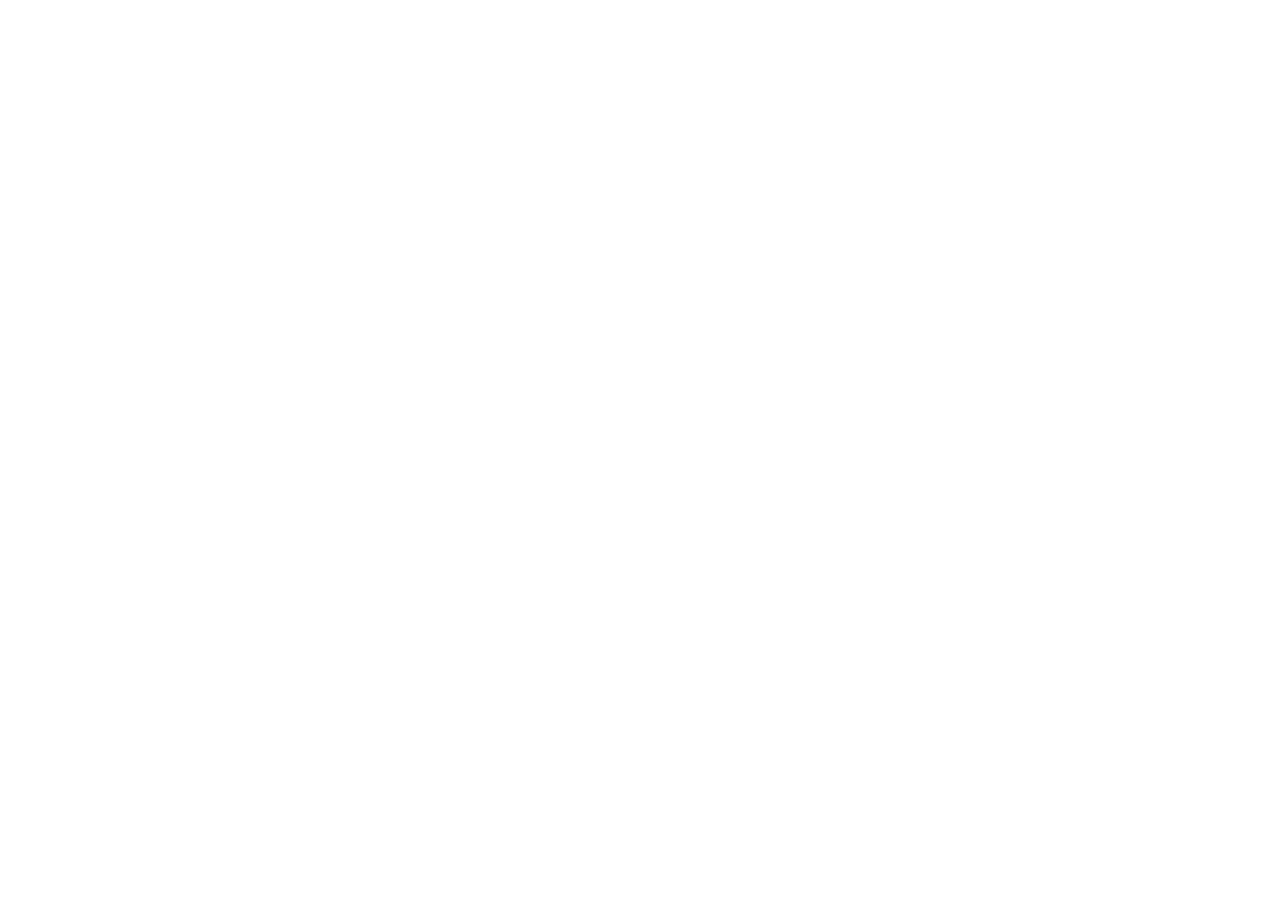
==== Pingu/index.html @ f3a8d5fc "add" ====
<!DOCTYPE html>
<html lang="pt-br">
<head>
    <meta charset="UTF-8">
    <meta name="viewport" content="width=device-width, initial-scale=1.0">
    <title>Document</title>
</head>
<body>
    
</body>
</html>
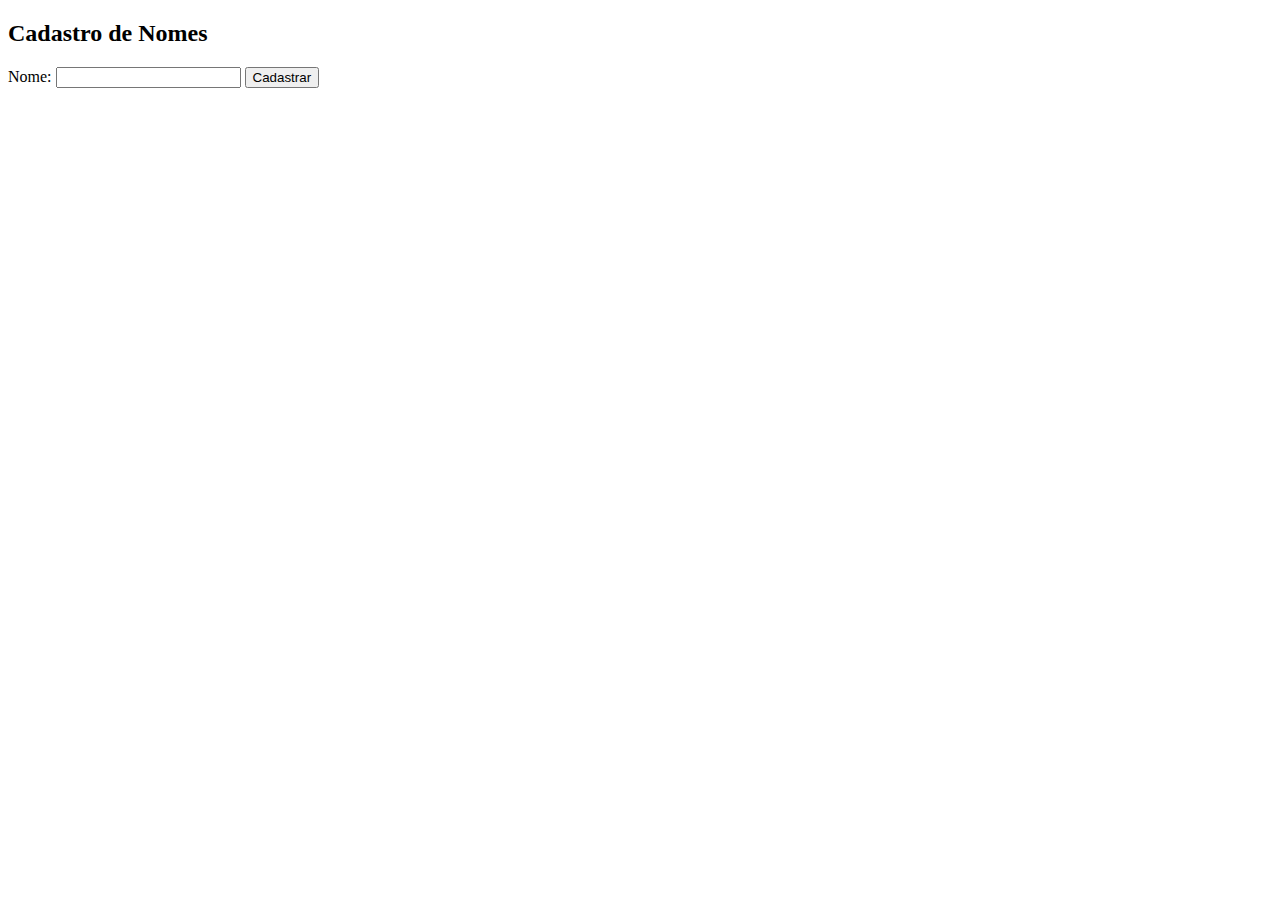
==== commit d953572f: "add registro" ====
--- a/Pingu/index.html
+++ b/Pingu/index.html
@@ -3,9 +3,18 @@
 <head>
     <meta charset="UTF-8">
     <meta name="viewport" content="width=device-width, initial-scale=1.0">
-    <title>Document</title>
+    <title>Pinguinho</title>
+    <link rel="shortcut icon" href="Img/favicon.ico" type="image/x-icon">
 </head>
+<script src="index.js"> </script>
 <body>
+
+    <h2>Cadastro de Nomes</h2>
     
+    <!-- Adicionando um campo de entrada de texto -->
+    <label for="nomeInput">Nome:</label>
+    <input type="text" id="nomeInput">
+    <button onclick="cadastrarNome()">Cadastrar</button>
+
 </body>
 </html>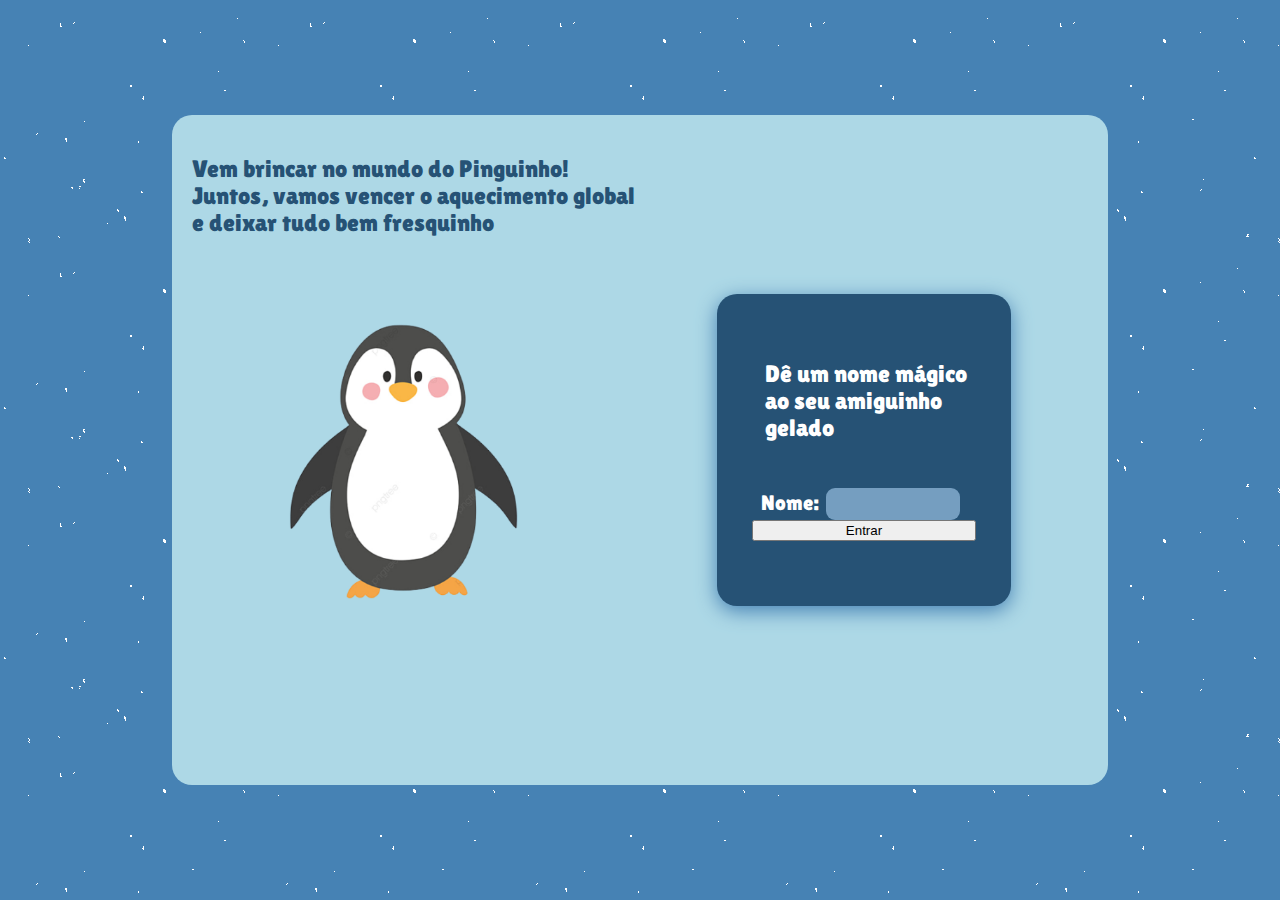
==== commit a4332ca5: "Add css" ====
--- a/Pingu/index.html
+++ b/Pingu/index.html
@@ -4,17 +4,32 @@
     <meta charset="UTF-8">
     <meta name="viewport" content="width=device-width, initial-scale=1.0">
     <title>Pinguinho</title>
+    <link rel="stylesheet" href="index.css">
     <link rel="shortcut icon" href="Img/favicon.ico" type="image/x-icon">
 </head>
 <script src="index.js"> </script>
 <body>
+        <div class="main-index">
+            <div class="maior-index">
+                <div class="left">
+                    <h2>Vem brincar no mundo do Pinguinho!<br> Juntos, vamos vencer o aquecimento global <br>e deixar tudo bem fresquinho</h2>
+                    <img src="Img/Pinguim 1.png" class="img-pinguim" alt="Pinguim">
+                </div>
+                <div class="rigth">
+                    <div class="card-nome">
+                        <h3>Dê um nome mágico ao seu amiguinho gelado</h3>
+                        <div class="textfield">
+                            <label for="nomeInput">Nome:</label>
+                            <input type="text" id="nomeInput">
+                        </div>
 
-    <h2>Cadastro de Nomes</h2>
-    
-    <!-- Adicionando um campo de entrada de texto -->
-    <label for="nomeInput">Nome:</label>
-    <input type="text" id="nomeInput">
-    <button onclick="cadastrarNome()">Cadastrar</button>
+                        <button onclick="cadastrarNome()">Entrar</button>
+
+                    </div>
+
+                </div>
+            </div>
+        </div>
 
 </body>
 </html>--- a/Pingu/index.css
+++ b/Pingu/index.css
@@ -0,0 +1,105 @@
+@import url('https://fonts.googleapis.com/css2?family=Caprasimo&family=Lilita+One&family=Noto+Sans:wght@600&display=swap');
+
+body{
+    margin: 0;
+    font-family: 'Lilita One';
+}
+
+.main-index {
+    width: 100vw;
+    height: 100vh;
+    background-color: #4682B4;
+    background-position: center;
+    display: flex;
+    justify-content: center;
+    align-items: center;
+    background-image: url(Img/3nRI.gif);
+}
+
+.maior-index {
+    width: 70vw;
+    height: 70vh;
+    display: flex;
+    flex-direction: row; /* Deixa os objetos alinhados*/
+    justify-content: space-evenly;
+    align-items: center;
+    background-color: 	#ADD8E6; 
+    border-radius: 20px; 
+    padding: 20px  ;
+
+}
+
+.left > h2 {
+    font-size: 24px;
+    font-weight: 100;
+    color: #265275;
+}
+
+.left {
+    width: 50vw;
+    height: 70vh;
+    flex-direction: column;
+}
+
+.img-pinguim {
+    width: 70%;
+    position: relative;
+    top: 9%;
+    left: 55px;
+}
+
+.rigth {
+    width: 50vw;
+    height: 70vh;
+    display: flex;
+    justify-content: center;
+    align-items: center;
+}
+
+.card-nome {
+    width: 50%;
+    height: 40%;
+    display: flex;
+    justify-content: center;
+    flex-direction: column;
+    padding: 30px 35px;
+    background: #265275;
+    border-radius: 20px;
+    box-shadow: 0px 5px 20px #4682B4;
+}
+
+.card-nome > h3 {
+    color: #ffffff;
+    font-weight: 100;
+    position: relative;
+    top: -9%;
+    left: 6%;
+    font-size: 24px;
+}
+
+.textfield {
+    display: flex;
+    align-items: flex-start;
+    justify-content: center;
+}
+
+.textfield > input {
+    width: 60%;
+    border: none;
+    border-radius: 9px;
+    padding: 7px;
+    background-color: #759ec0;
+    font-size: 12pt;
+    outline: none;
+    box-sizing: border-box;
+}
+
+.textfield > label {
+    position: relative;
+    top: 3px;
+    right: 7px;
+    color: #ffffff;
+    font-weight: 100;
+    font-size: 21px;
+}
+
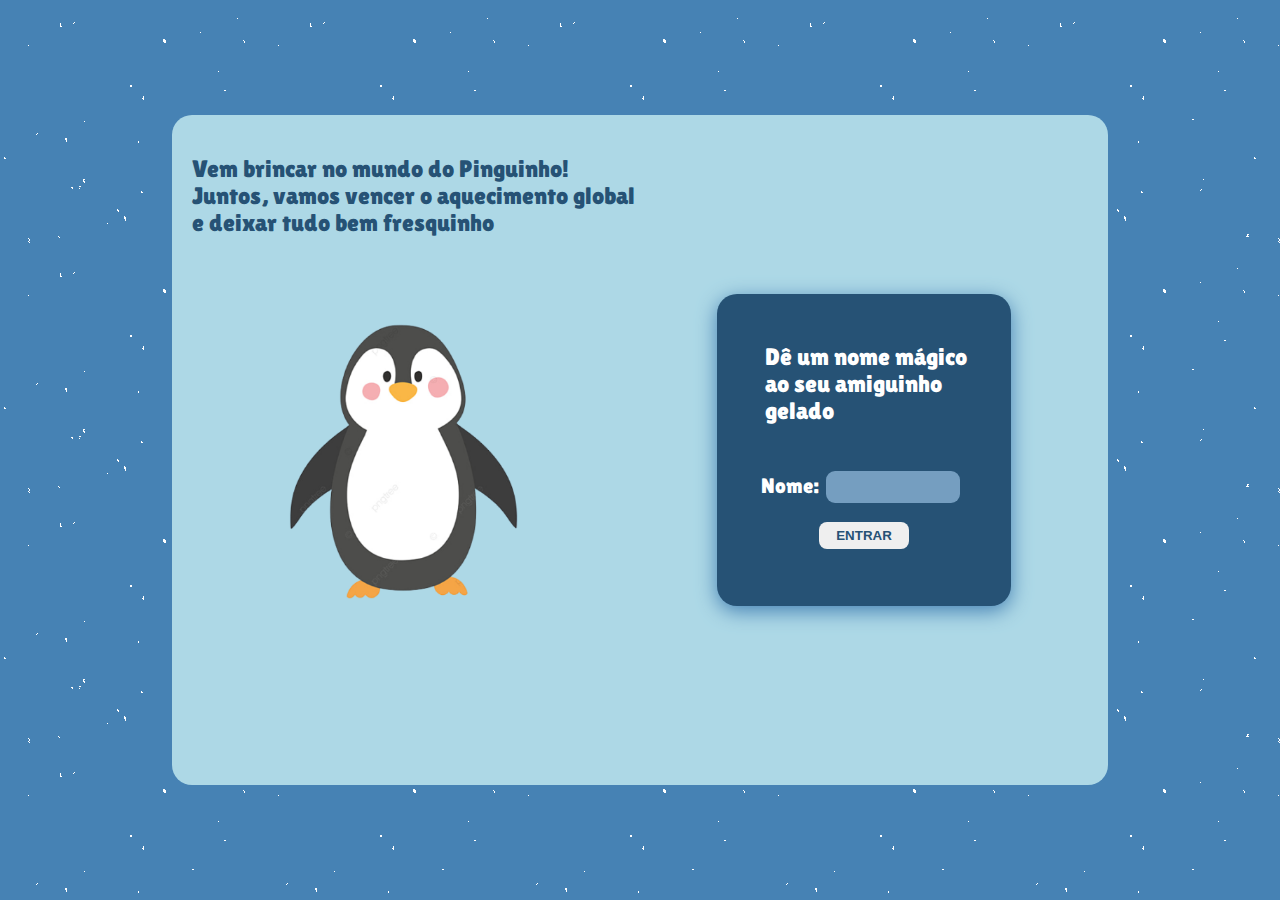
==== commit 6acfaba5: "Add uma tela pronta" ====
--- a/Pingu/index.html
+++ b/Pingu/index.html
@@ -23,7 +23,7 @@
                             <input type="text" id="nomeInput">
                         </div>
 
-                        <button onclick="cadastrarNome()">Entrar</button>
+                        <button class="btn" onclick="cadastrarNome()">Entrar</button>
 
                     </div>
 
--- a/Pingu/index.css
+++ b/Pingu/index.css
@@ -60,6 +60,7 @@
     width: 50%;
     height: 40%;
     display: flex;
+    align-items: center;
     justify-content: center;
     flex-direction: column;
     padding: 30px 35px;
@@ -81,6 +82,7 @@
     display: flex;
     align-items: flex-start;
     justify-content: center;
+    margin: 0px 0px 9px;
 }
 
 .textfield > input {
@@ -103,3 +105,19 @@
     font-size: 21px;
 }
 
+.textfield > input ::placeholder {
+    color: #ffffff;
+}
+
+.btn {
+    width: 40%;
+    padding: 6px 2px;
+    margin: 10px;
+    border: none;
+    border-radius: 8px;
+    outline: none;
+    text-transform: uppercase;
+    font-weight: 600;
+   color: #265275;
+   cursor: pointer;
+}